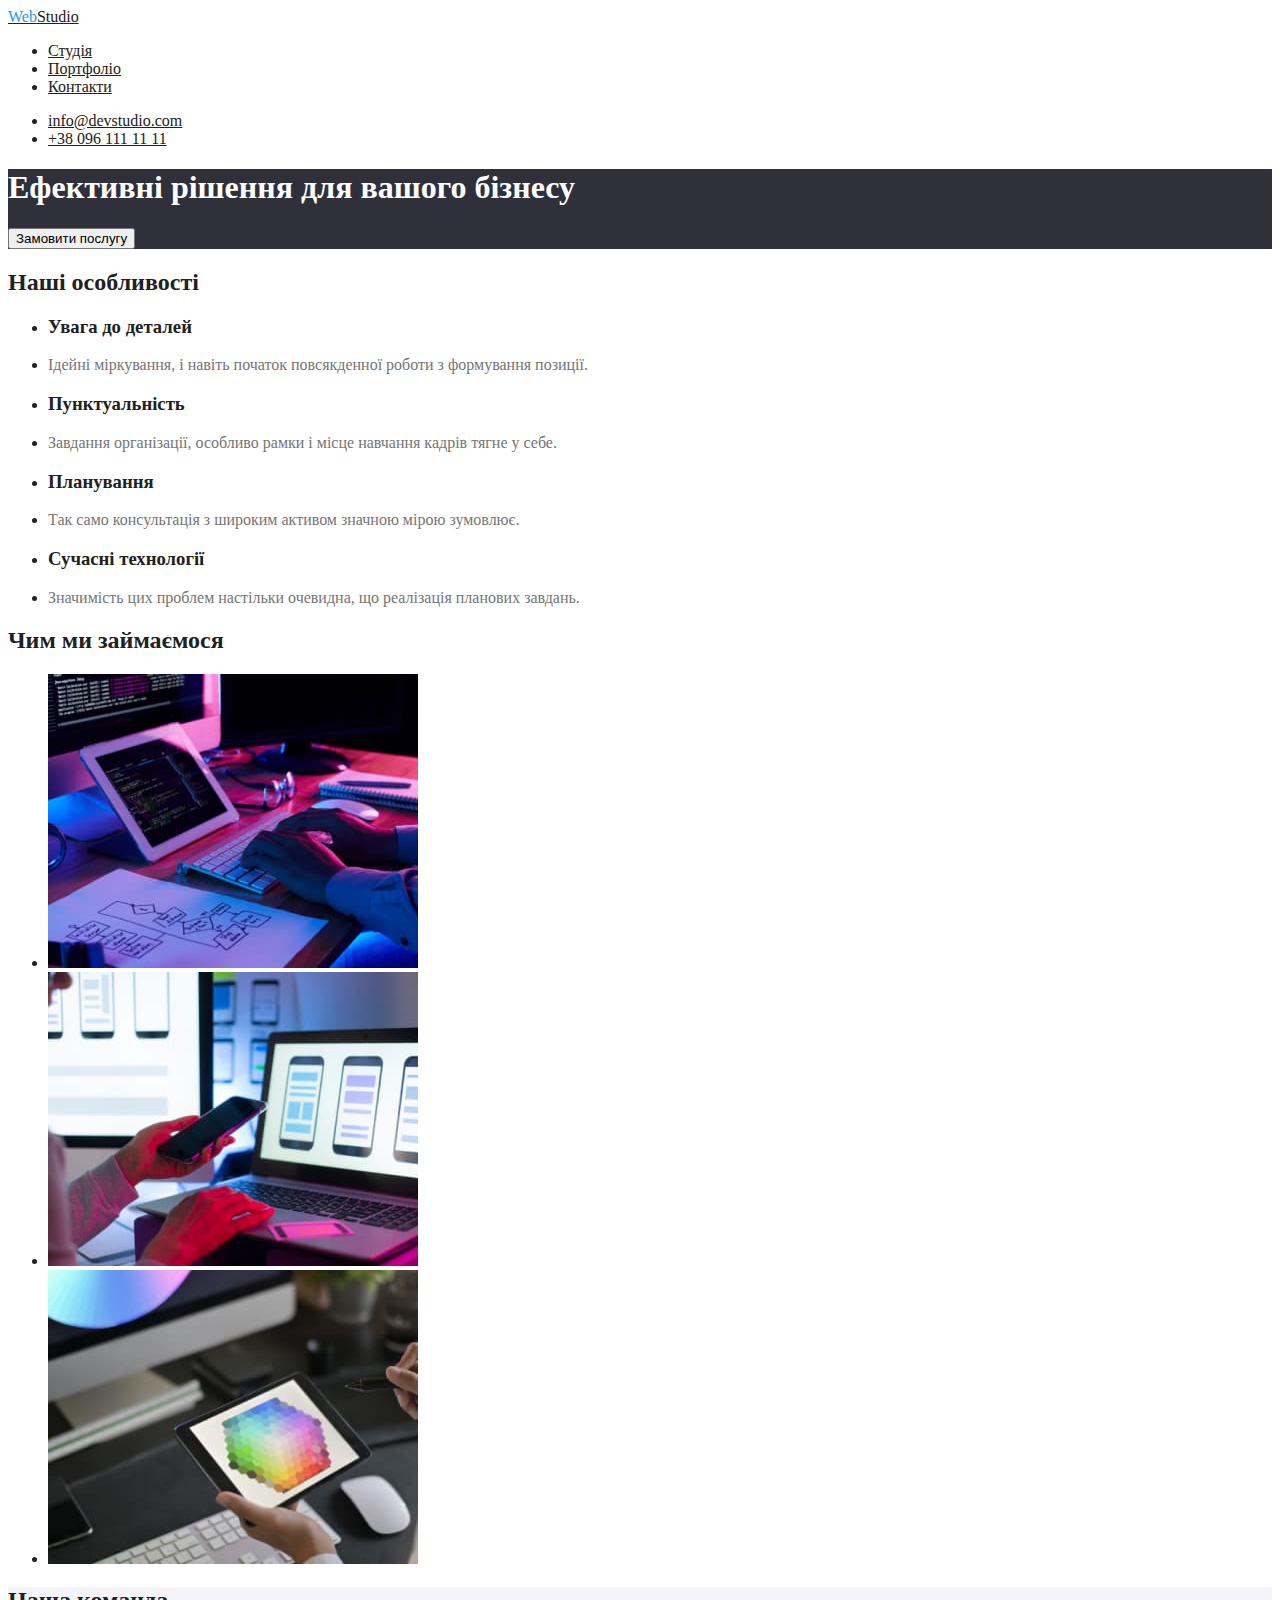
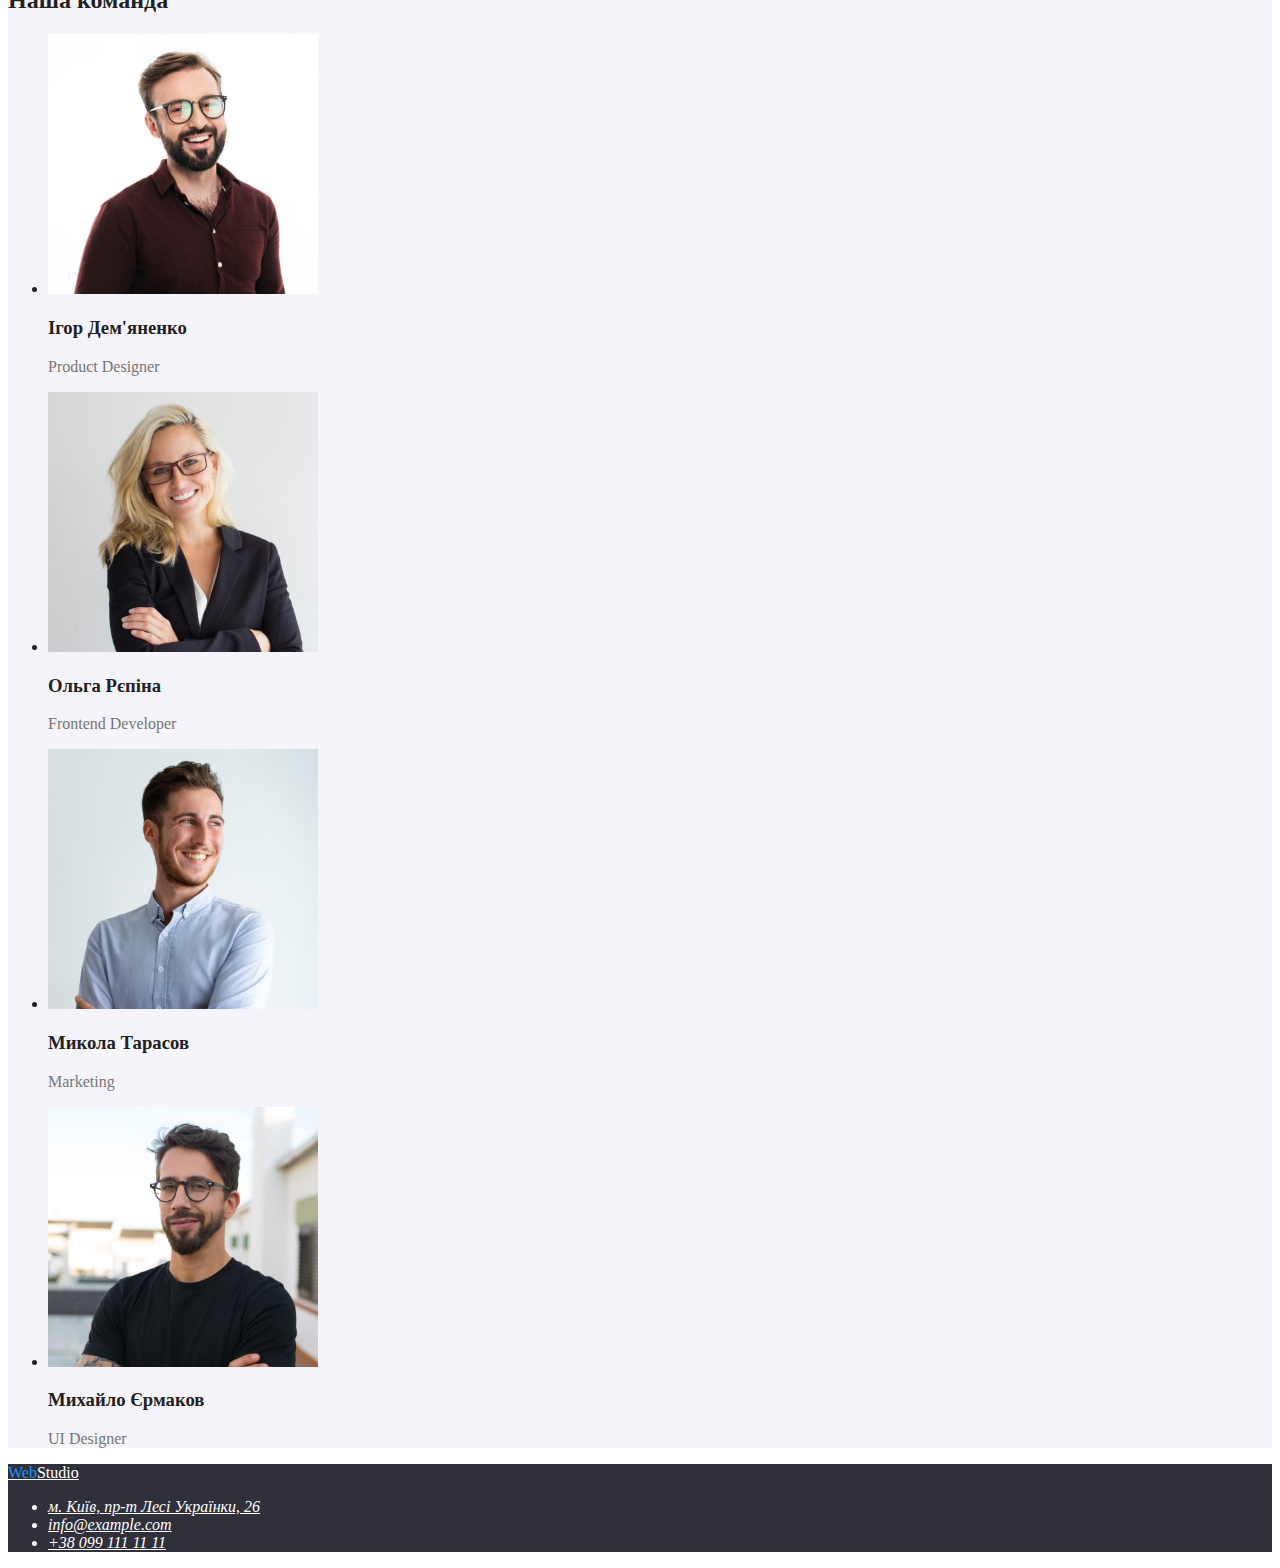
==== index.html @ 8458b786 "Initial commit" ====
<!DOCTYPE html>
<html lang="uk">
<head> 
    <meta charset="UTF-8">
    <meta name="viewport" content="width=device-width, initial-scale=1.0">
    <title>Студія</title>
    <link rel="stylesheet" href="./css/styles.css">
</head>
<body>

    <!--HEADER-->
    <header class="header-busines">
         
         <nav>
            <a href="./index.html"><span class="Header-Web">Web</span>Studio</a>
            <ul>
                <li><a href="./index.html">Студія</a></li>
                <li><a href="./portfolio.html">Портфоліо</a></li>
                <li><a href="./index.html">Контакти</a></li>
            </ul>
            
         </nav>
         <ul>
            <li><a href="mailto:info@devstudio.com">info@devstudio.com</a></li>
            <li><a href="tel:+380961111111">+38 096 111 11 11</a></li>
        </ul>

    </header>

    <!--Main-->
    <main>
        <!--Section1-->
        <section class="Busines">
            <h1>Ефективні рішення для вашого бізнесу</h1>
            <button>Замовити послугу</button>
        </section>
        
        <!--Section2-->
        <section class="features">
            <h2>Наші особливості</h2>
            <ul>
                <li><h3>Увага до деталей</h3></li>
                <li><p>Ідейні міркування, і навіть початок повсякденної роботи з формування позиції.</p></li>
                <li><h3>Пунктуальність</h3></li>
                <li><p>Завдання організації, особливо рамки і місце навчання кадрів тягне у себе.</p></li>
                <li><h3>Планування</h3></li>
                <li><p>Так само консультація з широким активом значною мірою зумовлює.</p></li>
                <li><h3>Сучасні технології</h3></li>
                <li><p>Значимість цих проблем настільки очевидна, що реалізація планових завдань.</p></li>


        </ul>

        </section>
        <!--Section3-->
        <section class="Work">
            <h2>Чим ми займаємося</h2>
            <ul>
                <li><img src="./images/box-1.jpg" alt="Людина працює" width="370" height="294"></li>
                <li><img src="./images/box-2.jpg" alt="Передача даних" height="294" width="370"></li>
                <li><img src="./images/box-3.jpg" alt="Створення графіки" height="294" width="370"></li>

            </ul>
            

        </section>
        <!--Section4-->
        <section class="Our-team">
            <h2>Наша команда</h2>
           <ul>
            <li><img src="./images/img.jpg" alt="Фото Ігор Дем'яненко" height="260" width="270">
            <h3>Ігор Дем'яненко</h3>
            <p>Product Designer</p>
            </li>

            <li><img src="./images/img1.jpg" alt="Фото Ольга Рєпіна" height="260" width="270">
            <h3>Ольга Рєпіна</h3>
            <p>Frontend Developer</p>
            </li>

            <li><img src="./images/img2.jpg" alt="Фото Микола Тарасов" height="260" width="270">
            <h3>Микола Тарасов</h3>
            <p>Marketing</p>
            </li>

            <li><img src="./images/img3.jpg" alt="Фото Михайло Єрмаков" height="260" width="270">
            <h3>Михайло Єрмаков</h3>
            <p>UI Designer</p>
             </li>

           </ul>
            
        </section>
    </main>
        <!--Contacts-->
        <footer class="Busines-footer"> 
            <a href="./index.html"><span class="Header-Web">Web</span>Studio</a>       
            <address>
                <ul>

                <li><a href="https://goo.gl/maps/orAPj8MN9cgsfUdTA" target="goo.gl_blank " 
                    rel="noreferer noopener nofollow">м. Київ, пр-т Лесі Українки, 26</a></li>
                <li><a href="info@example.com">info@example.com</a></li>
                <li><a href="+380991111111">+38 099 111 11 11</a></li>
            </ul>
            </address>
        </footer>
    
    
</body>
</html>
---- css/styles.css ----
.header-busines,
.header-busines a,.header-progects,.header-progects a,
.features,
.Work,
.Links
 {
    background-color: #FFFFFF;
    color: #212121;
}

.header-busines a:hover,
.header-progects a:hover {
  color: #2196F3;   
}

.header-busines a:focus,
.header-progects a:focus {
  outline: solid 1px;
  color: #2196F3;   
}

.Our-team p,.features p,.Projects p{
    color: #757575;
}

.Header-Web {
    color: #2196F3;
}
.Busines {
    background-color: #2F303A;
    color: #FFFFFF;
}

.Our-team {
    background-color: #F5F4FA;
    color: #212121;
}
.Busines-footer,
.Busines-footer a,.Contacts-footer,.Contacts-footer a {
    background-color: #2F303A;
    color: #FFFFFF;
}
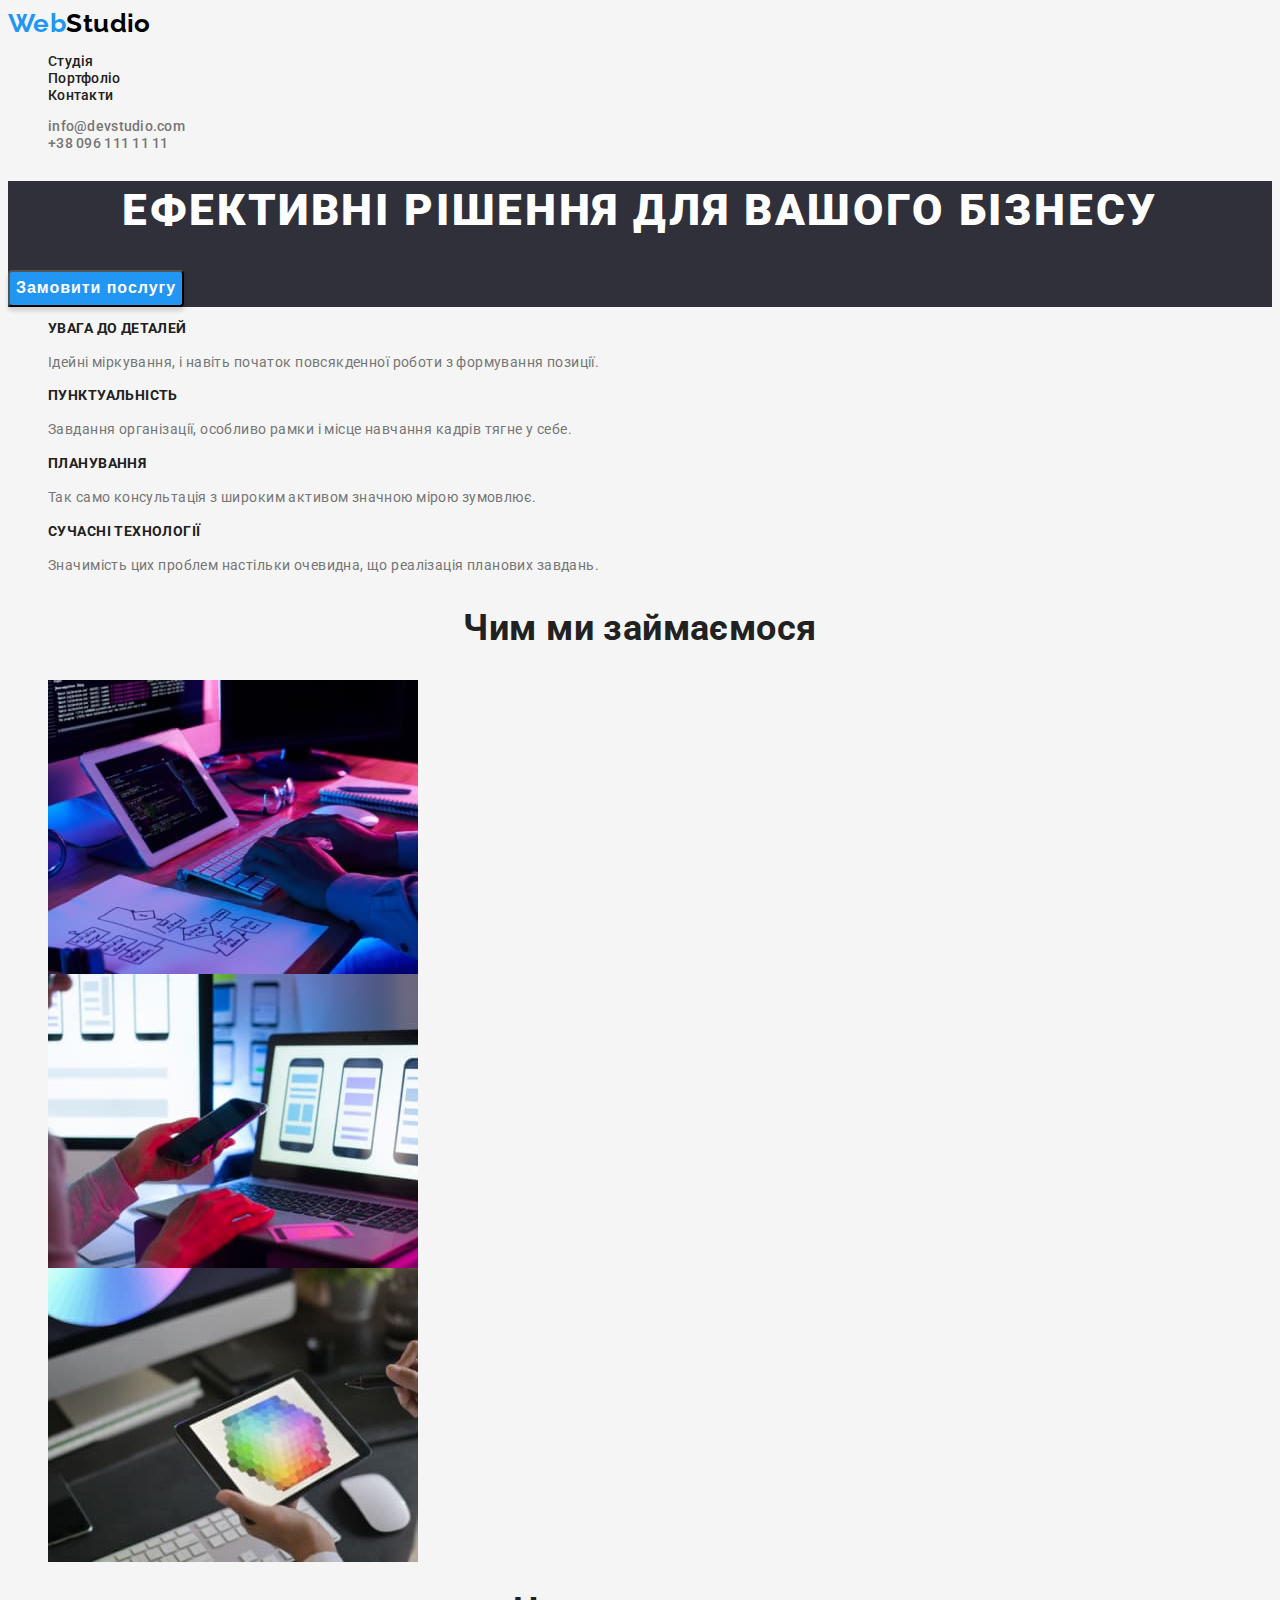
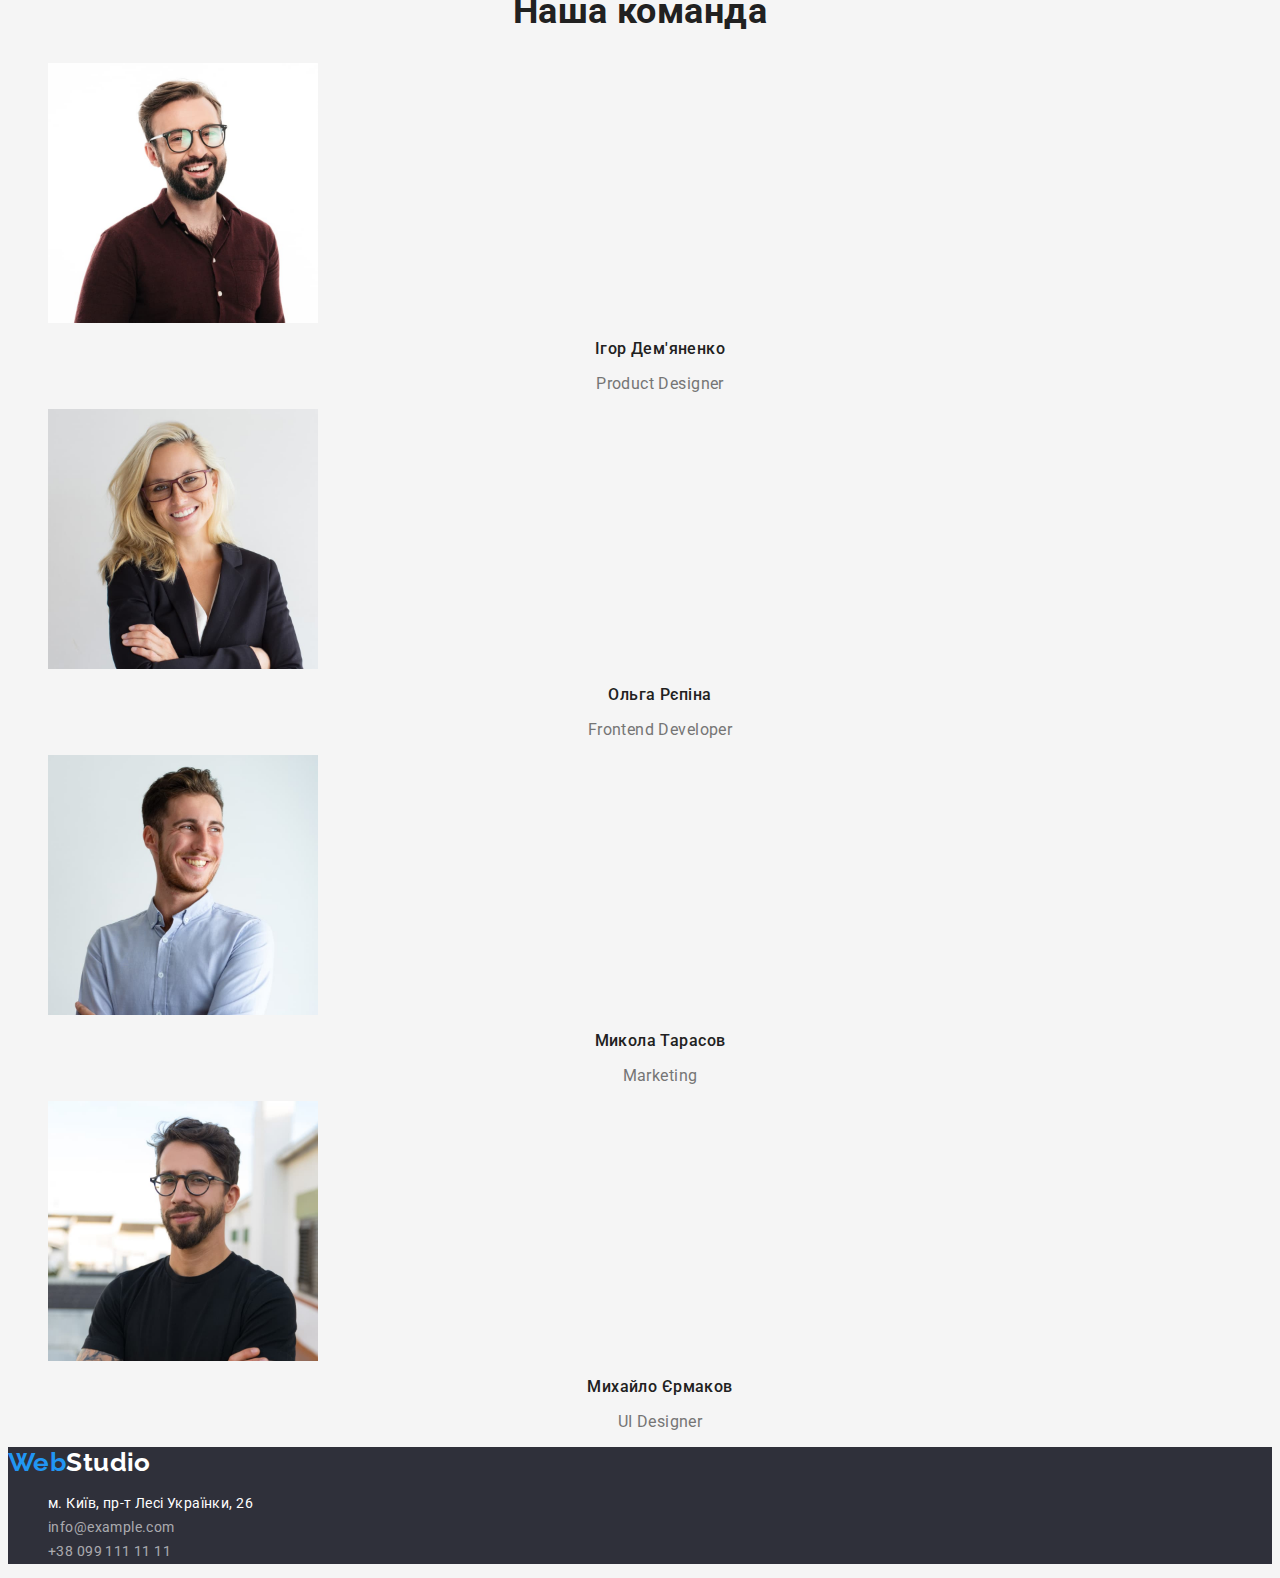
==== commit 415e1f39: "2 homework" ====
--- a/index.html
+++ b/index.html
@@ -2,27 +2,31 @@
 <html lang="uk">
 <head> 
     <meta charset="UTF-8">
+    <meta http-equiv="X-UA-Compatible" content="IE=edge">
     <meta name="viewport" content="width=device-width, initial-scale=1.0">
     <title>Студія</title>
+    <link rel="preconnect" href="https://fonts.googleapis.com">
+    <link rel="preconnect" href="https://fonts.gstatic.com" crossorigin>
+    <link href="https://fonts.googleapis.com/css2?family=Raleway:wght@700&family=Roboto:wght@400;500;700;900&display=swap" rel="stylesheet">
     <link rel="stylesheet" href="./css/styles.css">
 </head>
 <body>
 
     <!--HEADER-->
-    <header class="header-busines">
+    <header class="header-page">
          
-         <nav>
-            <a href="./index.html"><span class="Header-Web">Web</span>Studio</a>
-            <ul>
-                <li><a href="./index.html">Студія</a></li>
-                <li><a href="./portfolio.html">Портфоліо</a></li>
-                <li><a href="./index.html">Контакти</a></li>
+         <nav class="Nav-page">
+            <a class="logo link" href="./index.html"><span class="Web">Web</span>Studio</a>
+            <ul class="menu list">
+                <li class="menu-item"><a class="menu-link link" href="./index.html">Студія</a></li>
+                <li class="menu-item"><a class="menu-link link" href="./portfolio.html">Портфоліо</a></li>
+                <li class="menu-item"><a class="menu-link link" href="./index.html">Контакти</a></li>
             </ul>
             
          </nav>
-         <ul>
-            <li><a href="mailto:info@devstudio.com">info@devstudio.com</a></li>
-            <li><a href="tel:+380961111111">+38 096 111 11 11</a></li>
+         <ul class="list">
+            <li><a class="Contact link" href="mailto:info@devstudio.com">info@devstudio.com</a></li>
+            <li><a class="Telephone link" href="tel:+380961111111">+38 096 111 11 11</a></li>
         </ul>
 
     </header>
@@ -30,32 +34,32 @@
     <!--Main-->
     <main>
         <!--Section1-->
-        <section class="Busines">
-            <h1>Ефективні рішення для вашого бізнесу</h1>
-            <button>Замовити послугу</button>
+        <section class="Effective-solutions">
+            <h1 class="main-header">Ефективні рішення для вашого бізнесу</h1>
+            <button class="Open-button" type="button">Замовити послугу</button>
         </section>
         
         <!--Section2-->
-        <section class="features">
-            <h2>Наші особливості</h2>
-            <ul>
-                <li><h3>Увага до деталей</h3></li>
-                <li><p>Ідейні міркування, і навіть початок повсякденної роботи з формування позиції.</p></li>
-                <li><h3>Пунктуальність</h3></li>
-                <li><p>Завдання організації, особливо рамки і місце навчання кадрів тягне у себе.</p></li>
-                <li><h3>Планування</h3></li>
-                <li><p>Так само консультація з широким активом значною мірою зумовлює.</p></li>
-                <li><h3>Сучасні технології</h3></li>
-                <li><p>Значимість цих проблем настільки очевидна, що реалізація планових завдань.</p></li>
+        <section >
+            <h2 hidden>Наші особливості</h2>
+            <ul class="list">
+                <li><h3 class="about">Увага до деталей</h3></li>
+                <li><p class="about-list">Ідейні міркування, і навіть початок повсякденної роботи з формування позиції.</p></li>
+                <li><h3 class="about">Пунктуальність</h3></li>
+                <li><p class="about-list">Завдання організації, особливо рамки і місце навчання кадрів тягне у себе.</p></li>
+                <li><h3 class="about">Планування</h3></li>
+                <li><p class="about-list">Так само консультація з широким активом значною мірою зумовлює.</p></li>
+                <li><h3 class="about">Сучасні технології</h3></li>
+                <li><p class="about-list">Значимість цих проблем настільки очевидна, що реалізація планових завдань.</p></li>
 
 
         </ul>
 
         </section>
         <!--Section3-->
-        <section class="Work">
-            <h2>Чим ми займаємося</h2>
-            <ul>
+        <section class="work">
+            <h2 class="title">Чим ми займаємося</h2>
+            <ul class="list">
                 <li><img src="./images/box-1.jpg" alt="Людина працює" width="370" height="294"></li>
                 <li><img src="./images/box-2.jpg" alt="Передача даних" height="294" width="370"></li>
                 <li><img src="./images/box-3.jpg" alt="Створення графіки" height="294" width="370"></li>
@@ -65,27 +69,27 @@
 
         </section>
         <!--Section4-->
-        <section class="Our-team">
-            <h2>Наша команда</h2>
-           <ul>
+        <section >
+            <h2 class="title">Наша команда</h2>
+           <ul class="list">
             <li><img src="./images/img.jpg" alt="Фото Ігор Дем'яненко" height="260" width="270">
-            <h3>Ігор Дем'яненко</h3>
-            <p>Product Designer</p>
+            <h3 class="our-comand">Ігор Дем'яненко</h3>
+            <p class="our-title">Product Designer</p>
             </li>
 
             <li><img src="./images/img1.jpg" alt="Фото Ольга Рєпіна" height="260" width="270">
-            <h3>Ольга Рєпіна</h3>
-            <p>Frontend Developer</p>
+            <h3 class="our-comand">Ольга Рєпіна</h3>
+            <p class="our-title">Frontend Developer</p>
             </li>
 
             <li><img src="./images/img2.jpg" alt="Фото Микола Тарасов" height="260" width="270">
-            <h3>Микола Тарасов</h3>
-            <p>Marketing</p>
+            <h3 class="our-comand">Микола Тарасов</h3>
+            <p class="our-title">Marketing</p>
             </li>
 
             <li><img src="./images/img3.jpg" alt="Фото Михайло Єрмаков" height="260" width="270">
-            <h3>Михайло Єрмаков</h3>
-            <p>UI Designer</p>
+            <h3 class="our-comand">Михайло Єрмаков</h3>
+            <p class="our-title">UI Designer</p>
              </li>
 
            </ul>
@@ -93,15 +97,15 @@
         </section>
     </main>
         <!--Contacts-->
-        <footer class="Busines-footer"> 
-            <a href="./index.html"><span class="Header-Web">Web</span>Studio</a>       
-            <address>
-                <ul>
+        <footer class="footer-page"> 
+            <a class="logo-footer link" href="./index.html"><span class="Web">Web</span>Studio</a>       
+            <address class="address">
+                <ul class="list">
 
-                <li><a href="https://goo.gl/maps/orAPj8MN9cgsfUdTA" target="goo.gl_blank " 
+                <li><a class="Map link" href="https://goo.gl/maps/orAPj8MN9cgsfUdTA" target="goo.gl_blank " 
                     rel="noreferer noopener nofollow">м. Київ, пр-т Лесі Українки, 26</a></li>
-                <li><a href="info@example.com">info@example.com</a></li>
-                <li><a href="+380991111111">+38 099 111 11 11</a></li>
+                <li class="menu-footer"><a class="Contact-footer link" href="info@example.com">info@example.com</a></li>
+                <li class="menu-footer"><a class="Telephone-footer link" href="+380991111111">+38 099 111 11 11</a></li>
             </ul>
             </address>
         </footer>
--- a/css/styles.css
+++ b/css/styles.css
@@ -1,43 +1,201 @@
-.header-busines,
-.header-busines a,.header-progects,.header-progects a,
-.features,
-.Work,
-.Links
+:root {
+    --fist-font:'Roboto', sans-serif;
+    --seccond-font:'Raleway', sans-serif;
+    --white-text-teme-dark:#FFFFFF;
+    --gray-text-teme-white: #757575; 
+    --black-text-teme-white:#212121;
+    --accent-color: #2196F3;
+    --background-color:#F5F5F5 ;
+    --color-logo:#000000 ;
+    --ES-color:#2F303A;
+    --Button:#188CE8;
+    --footer-contact: rgba(255, 255, 255, 0.6);
+}
+
+.link {
+    text-decoration: none;
+}
+
+.list {
+    list-style: none;
+}
+
+img {
+    display: block;
+}
+button {
+    cursor:pointer;
+}
+
+body {
+    font-family:var(--fist-font);
+    font-size: 14px;
+    letter-spacing: 0.03em;
+    background-color:var(--background-color);
+    color:var(--gray-text-teme-white);
+}
+
+.logo {
+font-family:var(--seccond-font);
+font-weight: 700;
+font-size: 26px;
+line-height: 1.19;
+color:var(--color-logo);
+}
+
+.menu-link {
+    font-weight: 500;
+    line-height: 1.14;
+    letter-spacing: 0.02em;
+    color:var(--black-text-teme-white);
+}
+
+.menu-link:hover,
+.menu-link:focus,
+.Web,
+.Telephone:hover,
+.Telephone:focus
  {
-    background-color: #FFFFFF;
-    color: #212121;
-}
-
-.header-busines a:hover,
-.header-progects a:hover {
-  color: #2196F3;   
-}
-
-.header-busines a:focus,
-.header-progects a:focus {
-  outline: solid 1px;
-  color: #2196F3;   
-}
-
-.Our-team p,.features p,.Projects p{
-    color: #757575;
-}
-
-.Header-Web {
-    color: #2196F3;
-}
-.Busines {
-    background-color: #2F303A;
-    color: #FFFFFF;
-}
-
-.Our-team {
-    background-color: #F5F4FA;
-    color: #212121;
-}
-.Busines-footer,
-.Busines-footer a,.Contacts-footer,.Contacts-footer a {
-    background-color: #2F303A;
-    color: #FFFFFF;
-}
- +  color:var(--accent-color);
+}
+
+.Contact,
+.Telephone
+{
+font-weight: 500;
+line-height: 1.14;
+letter-spacing: 0.02em;
+color:var(--gray-text-teme-white);
+}
+.Contact:hover,
+.Contact:focus,
+.Telephone:hover,
+.Telephone:focus
+{
+color: var(--accent-color) ;
+}
+
+.Effective-solutions,
+.footer-page {
+background:var(--ES-color);
+
+}
+.main-header {
+font-weight: 900;
+font-size: 44px;
+line-height: 1.36;
+text-align: center;
+letter-spacing: 0.06em;
+text-transform: uppercase;
+color:var(--white-text-teme-dark);
+}
+
+ .Open-button {
+    font-weight: 700;
+    font-size: 16px;
+    line-height: 1.88;
+    display: flex;
+    align-items: center;
+    text-align: center;
+    letter-spacing: 0.06em;
+    color:var(--white-text-teme-dark);
+background-color:var(--accent-color);
+box-shadow: 0px 4px 4px rgba(0, 0, 0, 0.15);
+border-radius: 4px; 
+
+ } 
+ 
+.Open-button:focus,
+.Open-button:hover
+  {
+background-color:var(--Button);  
+}
+.Button-many {
+    font-weight: 500;
+    font-size: 16px;
+    line-height:1,62;
+    text-align: center;
+    color:var(--black-text-teme-white);
+    
+}
+.Button-many:focus,
+.Button-many:hover {
+color:var(--white-text-teme-dark);
+background-color:var(--accent-color);
+}
+
+.about {
+font-weight: 700;
+font-size: 14px;
+line-height: 1.14;
+text-transform: uppercase;
+color:var(--black-text-teme-white);
+}
+.about-list {
+line-height: 1.71;
+
+}
+.title {
+font-weight: 700;
+font-size: 36px;
+line-height: 1.16;
+text-align: center;
+color:var(--black-text-teme-white);
+}
+
+.our-comand {
+font-weight: 500;
+font-size: 16px;
+line-height: 1.19;
+text-align: center;
+color:var(--black-text-teme-white);
+}
+
+.our-title {
+font-size: 16px;
+line-height: 1.19;
+text-align: center;
+}
+
+.logo-footer {
+font-family:var(--seccond-font);
+font-weight: 700;
+font-size: 26px;
+line-height: 1.19;
+color:var(--white-text-teme-dark);
+}
+.address {
+font-style: normal;
+}
+
+.Map {
+line-height: 1.71;
+color:var(--white-text-teme-dark);
+}
+
+.Contact-footer,
+.Telephone-footer {
+line-height: 1.71;
+color:var(--footer-contact);
+}
+
+.Contact-footer:hover,
+.Contact-footer:focus,
+.Telephone-footer:hover,
+.Telephone-footer:focus
+{
+color: var(--accent-color) ;
+}
+
+.Project-page {
+font-weight: 700;
+font-size: 18px;
+line-height: 2;
+letter-spacing: 0.06em;
+
+color:var(--black-text-teme-white);
+}
+.Progect-paragraf {
+    font-size: 16px;
+    line-height: 1.88; 
+}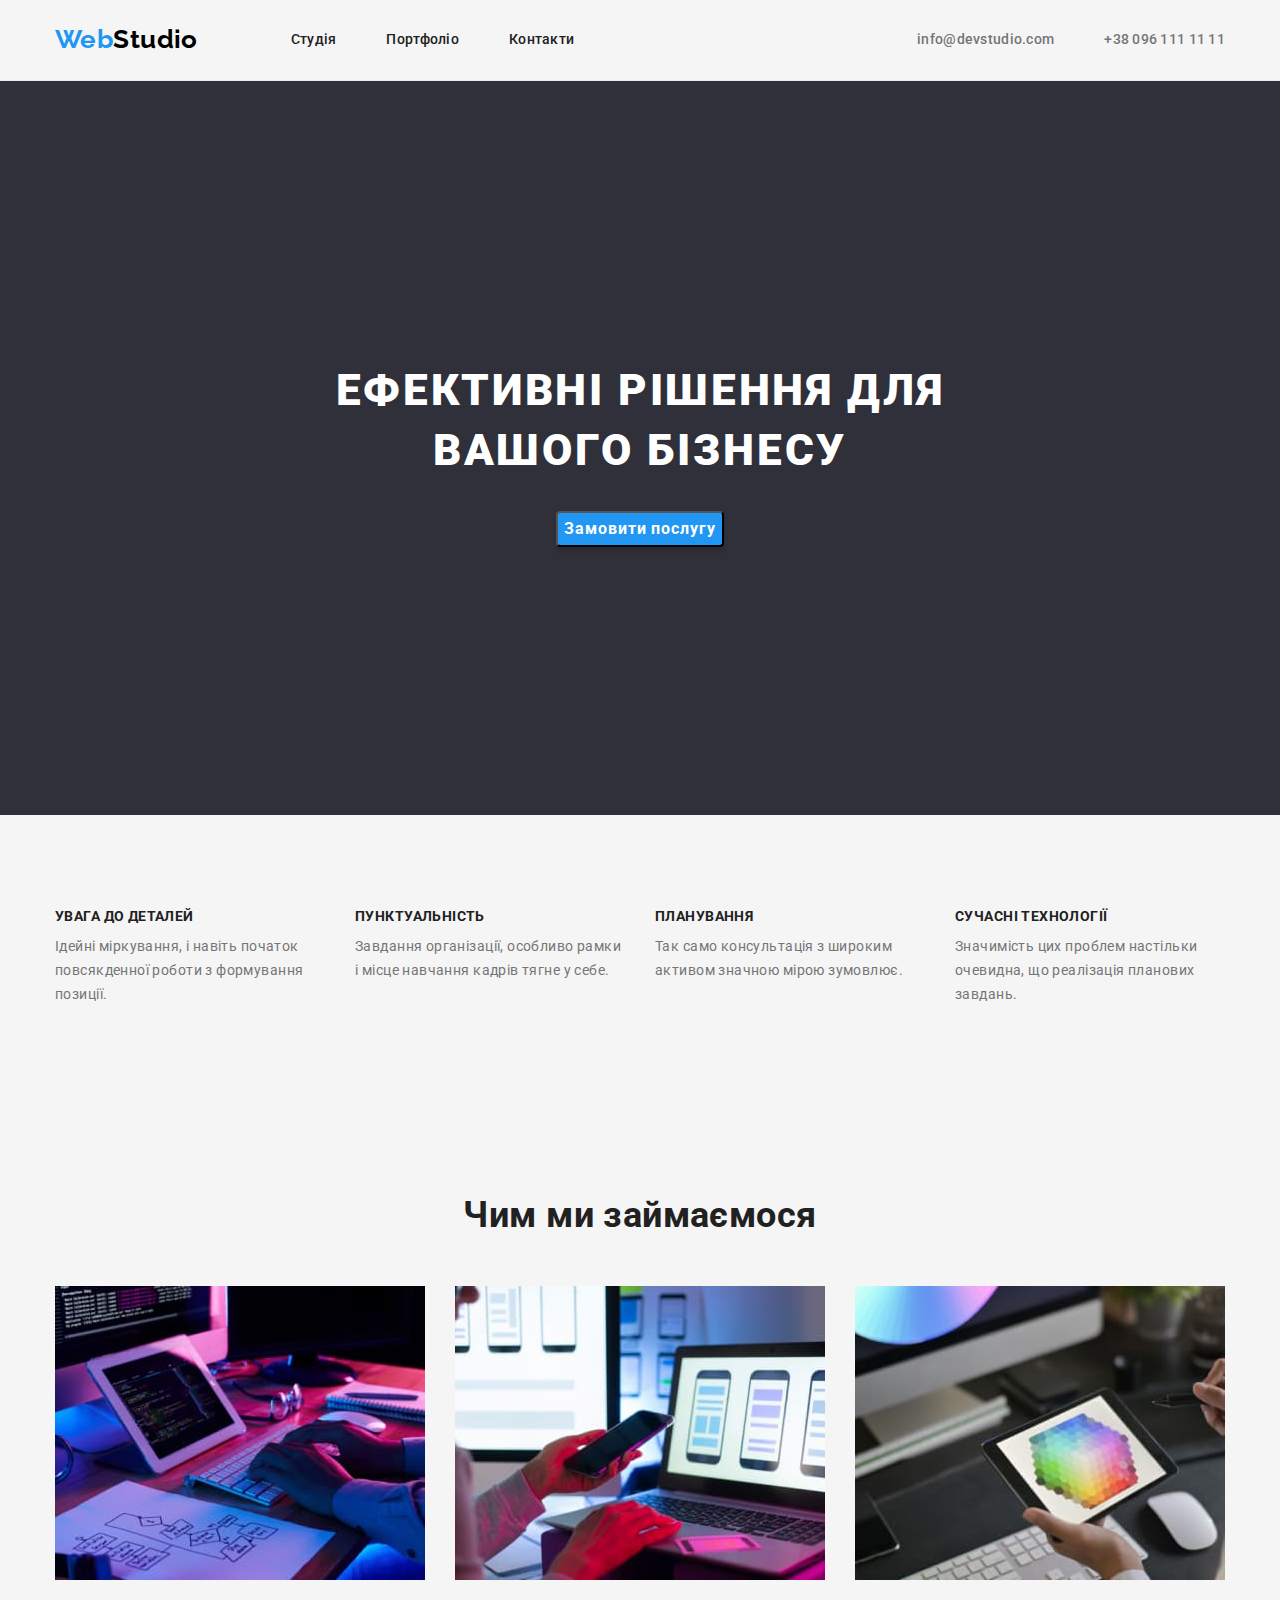
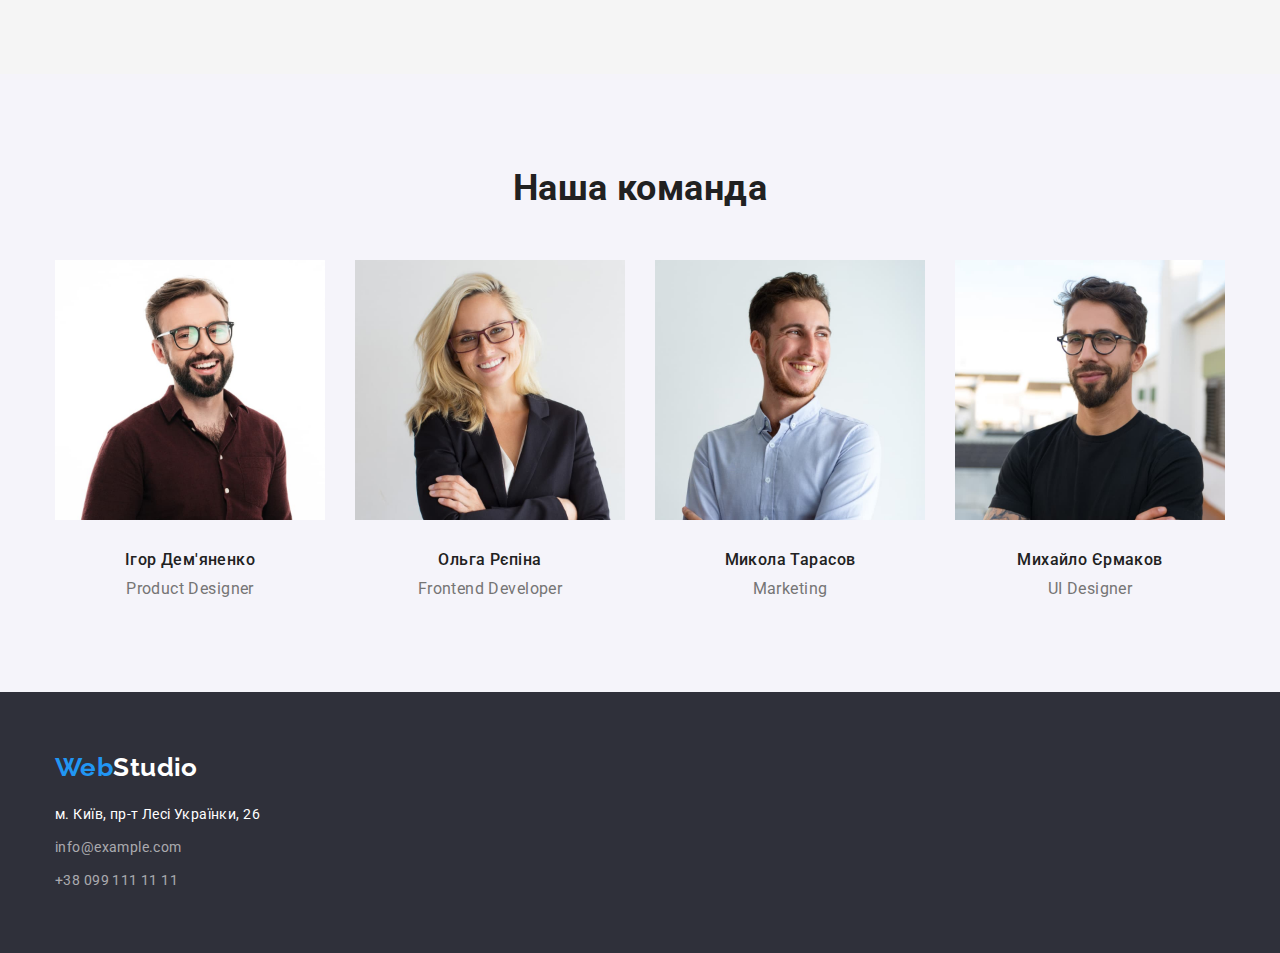
==== commit 323c7cc3: "Homework 3" ====
--- a/index.html
+++ b/index.html
@@ -8,14 +8,16 @@
     <link rel="preconnect" href="https://fonts.googleapis.com">
     <link rel="preconnect" href="https://fonts.gstatic.com" crossorigin>
     <link href="https://fonts.googleapis.com/css2?family=Raleway:wght@700&family=Roboto:wght@400;500;700;900&display=swap" rel="stylesheet">
+    <link rel="stylesheet" href="https://cdn.jsdelivr.net/npm/modern-normalize@1.1.0/modern-normalize.min.css">
     <link rel="stylesheet" href="./css/styles.css">
+  
 </head>
 <body>
 
     <!--HEADER-->
-    <header class="header-page">
-         
-         <nav class="Nav-page">
+    <header class="header-page ">
+         <div class="conteiner header-conteiner">
+         <nav class="Nav-page header-nav">
             <a class="logo link" href="./index.html"><span class="Web">Web</span>Studio</a>
             <ul class="menu list">
                 <li class="menu-item"><a class="menu-link link" href="./index.html">Студія</a></li>
@@ -24,90 +26,103 @@
             </ul>
             
          </nav>
-         <ul class="list">
+         <ul class="menu-contact list">
             <li><a class="Contact link" href="mailto:info@devstudio.com">info@devstudio.com</a></li>
             <li><a class="Telephone link" href="tel:+380961111111">+38 096 111 11 11</a></li>
         </ul>
-
+        </div>
     </header>
 
     <!--Main-->
     <main>
         <!--Section1-->
         <section class="Effective-solutions">
-            <h1 class="main-header">Ефективні рішення для вашого бізнесу</h1>
-            <button class="Open-button" type="button">Замовити послугу</button>
+            <div class="conteiner bord">
+               <h1 class="main-header">Ефективні рішення для вашого бізнесу</h1>
+                <button class="Open-button block" type="button">Замовити послугу</button>
+            </div>
+            
         </section>
         
         <!--Section2-->
-        <section >
+        <section class="about-section Padding">
             <h2 hidden>Наші особливості</h2>
-            <ul class="list">
-                <li><h3 class="about">Увага до деталей</h3></li>
-                <li><p class="about-list">Ідейні міркування, і навіть початок повсякденної роботи з формування позиції.</p></li>
-                <li><h3 class="about">Пунктуальність</h3></li>
-                <li><p class="about-list">Завдання організації, особливо рамки і місце навчання кадрів тягне у себе.</p></li>
-                <li><h3 class="about">Планування</h3></li>
-                <li><p class="about-list">Так само консультація з широким активом значною мірою зумовлює.</p></li>
-                <li><h3 class="about">Сучасні технології</h3></li>
-                <li><p class="about-list">Значимість цих проблем настільки очевидна, що реалізація планових завдань.</p></li>
-
-
-        </ul>
+            <div class="conteiner">
+                <ul class="command list">
+                    <li class="about-card"><h3 class="about">Увага до деталей</h3>
+                        <p class="about-list">Ідейні міркування, і навіть початок повсякденної роботи з формування позиції.</p></li>
+                    <li class="about-card"><h3 class="about">Пунктуальність</h3>
+                        <p class="about-list">Завдання організації, особливо рамки і місце навчання кадрів тягне у себе.</p></li>
+                    <li class="about-card"><h3 class="about">Планування</h3>
+                        <p class="about-list">Так само консультація з широким активом значною мірою зумовлює.</p></li>
+                    <li class="about-card"><h3 class="about">Сучасні технології</h3>
+                        <p class="about-list">Значимість цих проблем настільки очевидна, що реалізація планових завдань.</p></li>
+    
+                    
+                </ul>
+            </div>
+            
 
         </section>
         <!--Section3-->
-        <section class="work">
-            <h2 class="title">Чим ми займаємося</h2>
-            <ul class="list">
+        <section class="work Padding">
+            <div class="conteiner">
+                <h2 class="title">Чим ми займаємося</h2>
+            <ul class="command list">
                 <li><img src="./images/box-1.jpg" alt="Людина працює" width="370" height="294"></li>
                 <li><img src="./images/box-2.jpg" alt="Передача даних" height="294" width="370"></li>
                 <li><img src="./images/box-3.jpg" alt="Створення графіки" height="294" width="370"></li>
 
             </ul>
-            
-
+            </div>
         </section>
         <!--Section4-->
-        <section >
-            <h2 class="title">Наша команда</h2>
-           <ul class="list">
-            <li><img src="./images/img.jpg" alt="Фото Ігор Дем'яненко" height="260" width="270">
-            <h3 class="our-comand">Ігор Дем'яненко</h3>
-            <p class="our-title">Product Designer</p>
-            </li>
-
-            <li><img src="./images/img1.jpg" alt="Фото Ольга Рєпіна" height="260" width="270">
-            <h3 class="our-comand">Ольга Рєпіна</h3>
-            <p class="our-title">Frontend Developer</p>
-            </li>
-
-            <li><img src="./images/img2.jpg" alt="Фото Микола Тарасов" height="260" width="270">
-            <h3 class="our-comand">Микола Тарасов</h3>
-            <p class="our-title">Marketing</p>
-            </li>
-
-            <li><img src="./images/img3.jpg" alt="Фото Михайло Єрмаков" height="260" width="270">
-            <h3 class="our-comand">Михайло Єрмаков</h3>
-            <p class="our-title">UI Designer</p>
-             </li>
+        <section class="title-section Padding">
+            <div class="conteiner">
+                <h2 class="title">Наша команда</h2>
+                <ul class="command list">
+                 <li><img src="./images/img.jpg" alt="Фото Ігор Дем'яненко" height="260" width="270">
+                 <h3 class="our-comand">Ігор Дем'яненко</h3>
+                 <p class="our-title">Product Designer</p>
+                 </li>
+     
+                 <li><img src="./images/img1.jpg" alt="Фото Ольга Рєпіна" height="260" width="270">
+                 <h3 class="our-comand">Ольга Рєпіна</h3>
+                 <p class="our-title">Frontend Developer</p>
+                 </li>
+     
+                 <li><img src="./images/img2.jpg" alt="Фото Микола Тарасов" height="260" width="270">
+                 <h3 class="our-comand">Микола Тарасов</h3>
+                 <p class="our-title">Marketing</p>
+                 </li>
+     
+                 <li><img src="./images/img3.jpg" alt="Фото Михайло Єрмаков" height="260" width="270">
+                 <h3 class="our-comand">Михайло Єрмаков</h3>
+                 <p class="our-title">UI Designer</p>
+                  </li>
+                </div>
+            
 
            </ul>
             
         </section>
     </main>
         <!--Contacts-->
-        <footer class="footer-page"> 
-            <a class="logo-footer link" href="./index.html"><span class="Web">Web</span>Studio</a>       
-            <address class="address">
-                <ul class="list">
-
-                <li><a class="Map link" href="https://goo.gl/maps/orAPj8MN9cgsfUdTA" target="goo.gl_blank " 
-                    rel="noreferer noopener nofollow">м. Київ, пр-т Лесі Українки, 26</a></li>
-                <li class="menu-footer"><a class="Contact-footer link" href="info@example.com">info@example.com</a></li>
-                <li class="menu-footer"><a class="Telephone-footer link" href="+380991111111">+38 099 111 11 11</a></li>
-            </ul>
-            </address>
+        <footer class="footer-page">
+            <div class="conteiner footer-c">
+                <div class="footer-link"><a class="logo-footer link" href="./index.html"><span class="Web">Web</span>Studio</a></div>
+                       
+                <address class="address">
+                    <ul class="list">
+                    <div class="footer-adr"><li><a class="Map link" href="https://goo.gl/maps/orAPj8MN9cgsfUdTA" target="goo.gl_blank " 
+                        rel="noreferer noopener nofollow">м. Київ, пр-т Лесі Українки, 26</a></li></div>
+                    <div class="footer-adr"><li class="menu-footer"><a class="Contact-footer link" href="info@example.com">info@example.com</a></li></div>
+                    
+                    <li class="menu-footer"><a class="Telephone-footer link" href="+380991111111">+38 099 111 11 11</a></li>
+                </ul>
+                </address>
+            </div> 
+            
         </footer>
     
     
--- a/css/styles.css
+++ b/css/styles.css
@@ -10,6 +10,19 @@
     --ES-color:#2F303A;
     --Button:#188CE8;
     --footer-contact: rgba(255, 255, 255, 0.6);
+    --title:#F5F4FA;
+}
+h1,
+h2,
+h3,
+p {
+    margin-top: 0;
+    margin-bottom: 0;
+}
+ul,ol {
+    margin-top: 0;
+    margin-bottom: 0;
+    padding-left: 0;
 }
 
 .link {
@@ -34,22 +47,65 @@
     background-color:var(--background-color);
     color:var(--gray-text-teme-white);
 }
+.conteiner {
+    width: 1200px;
+    margin-left:auto;
+    margin-right: auto;
+    padding-left: 15px;
+    padding-right: 15px;
+}
+.Padding
+ {
+  padding-top: 94px; 
+  padding-bottom: 94px;
+ }
+ .command {
+    display: flex;
+    flex-wrap: wrap;
+    gap: 30px;
+}
 
 .logo {
 font-family:var(--seccond-font);
-font-weight: 700;
-font-size: 26px;
-line-height: 1.19;
+font-weight:700;
+font-size:26px;
+line-height:1.19;
 color:var(--color-logo);
-}
-
+margin-right: 93px;
+}
+.footer-marg {
+    margin-bottom: 20px;
+}
+/*==========================================HEADER=======================*/
+.header-page {
+    padding-top: 24px;
+    padding-bottom: 25px;
+    border-bottom: 1px solid #ECECEC;
+}
+.header-conteiner {
+    display: flex;
+    align-items: center;
+    justify-content: space-between;
+}
+.header-nav {
+    display: flex;
+    align-items: center;
+}
+.menu,
+.menu-contact {
+    display: flex;
+}
+.menu-item:not(:last-child){
+    margin-right: 50px;}
 .menu-link {
     font-weight: 500;
     line-height: 1.14;
     letter-spacing: 0.02em;
     color:var(--black-text-teme-white);
 }
-
+.menu-contact {
+    column-gap: 50px;
+}
 .menu-link:hover,
 .menu-link:focus,
 .Web,
@@ -74,11 +130,11 @@
 {
 color: var(--accent-color) ;
 }
-
-.Effective-solutions,
-.footer-page {
+/*=================================MAIN==============*/
+.Effective-solutions {
 background:var(--ES-color);
-
+padding-top: 80px;
+padding-bottom: 94px;
 }
 .main-header {
 font-weight: 900;
@@ -104,6 +160,18 @@
 border-radius: 4px; 
 
  } 
+ .bord {
+    width: 696px;
+    height: 120px; 
+    padding-top: 200px; 
+    padding-bottom: 360px;
+ }
+ .block {
+    display: block;
+    margin: auto;
+    margin-top: 30px;
+    
+ }
  
 .Open-button:focus,
 .Open-button:hover
@@ -123,17 +191,25 @@
 color:var(--white-text-teme-dark);
 background-color:var(--accent-color);
 }
-
+/*========================================ABOUT============*/
+
+.about-card {
+flex-basis: calc(100%-90px)/4;
+}
 .about {
 font-weight: 700;
 font-size: 14px;
 line-height: 1.14;
 text-transform: uppercase;
 color:var(--black-text-teme-white);
+margin-bottom: 10px;
 }
 .about-list {
 line-height: 1.71;
-
+width: 270px;}
+/*===========================Section4=============*/
+.title-section {
+    background-color:var(--title);
 }
 .title {
 font-weight: 700;
@@ -141,7 +217,9 @@
 line-height: 1.16;
 text-align: center;
 color:var(--black-text-teme-white);
-}
+margin-bottom: 50px;
+}
+
 
 .our-comand {
 font-weight: 500;
@@ -149,6 +227,8 @@
 line-height: 1.19;
 text-align: center;
 color:var(--black-text-teme-white);
+margin-bottom: 10px;
+margin-top: 30px;
 }
 
 .our-title {
@@ -156,16 +236,32 @@
 line-height: 1.19;
 text-align: center;
 }
-
+/*==================================FOOTER==================*/
+
+.footer-page {
+    background:var(--ES-color);
+    
+    }
+.footer-c {
+    padding-top:60px;
+    padding-bottom:60px;
+}
+.footer-link {
+    margin-bottom: 20px;
+}
 .logo-footer {
 font-family:var(--seccond-font);
 font-weight: 700;
 font-size: 26px;
 line-height: 1.19;
 color:var(--white-text-teme-dark);
+
 }
 .address {
 font-style: normal;
+}
+.footer-adr {
+    margin-bottom: 9px;
 }
 
 .Map {
@@ -185,6 +281,16 @@
 .Telephone-footer:focus
 {
 color: var(--accent-color) ;
+
+}
+
+
+.Button-Projects {
+    display: flex;
+    gap: 8px;
+    padding-bottom: 50px; 
+    justify-content :center ;    
+    align-items: center;
 }
 
 .Project-page {
